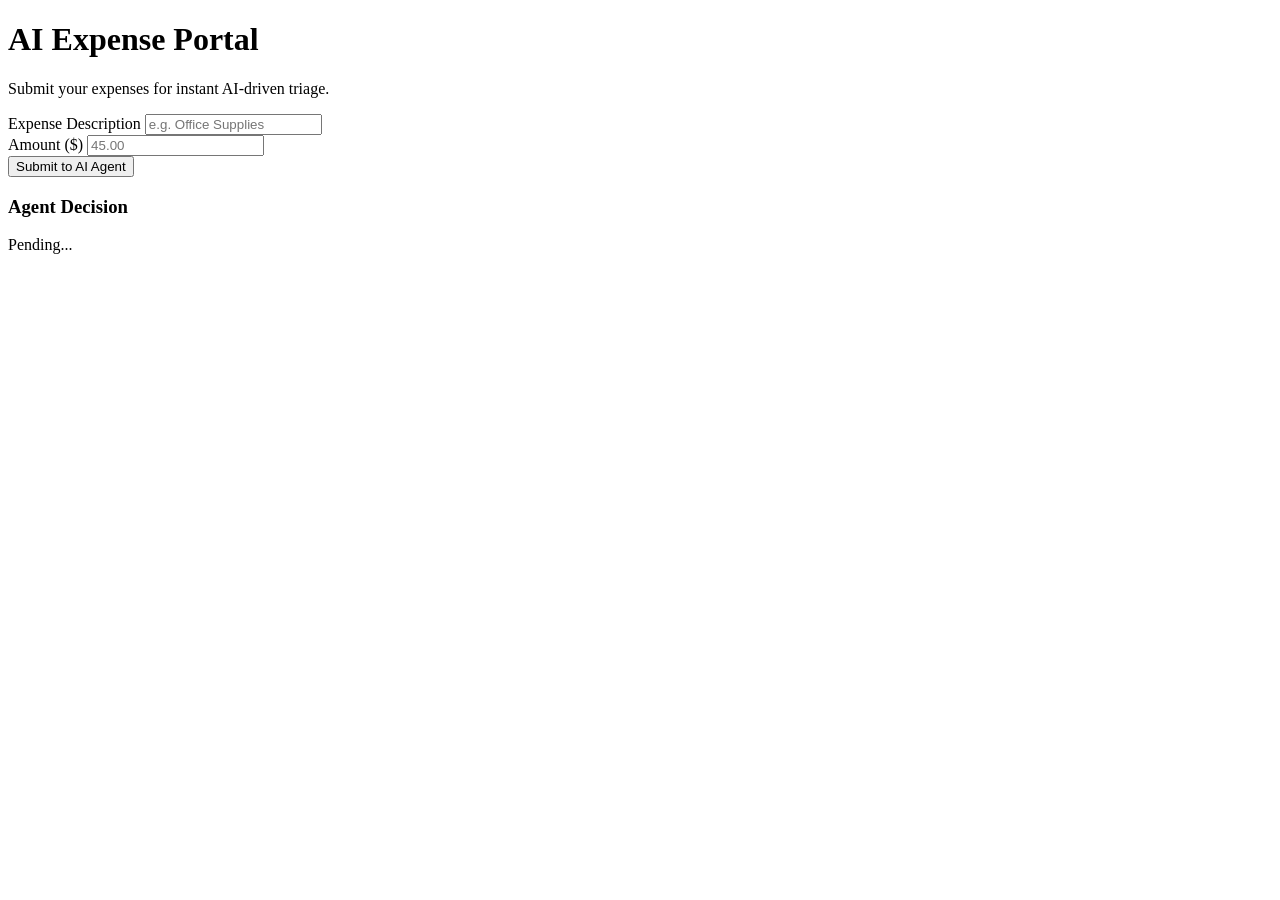
==== unit5_frontend.html @ 71bbbb65 "Add Unit 5 frontend HTML" ====
<!DOCTYPE html>
<html lang="en">
<head>
    <meta charset="UTF-8">
    <meta name="viewport" content="width=device-width, initial-scale=1.0">
    <title>AI Expense Portal</title>
    <link rel="stylesheet" href="unit5_frontend.css">
    <link href="https://fonts.googleapis.com/css2?family=Outfit:wght@300;400;600&display=swap" rel="stylesheet">
</head>
<body>
    <div class="background-orbs">
        <div class="orb orb-1"></div>
        <div class="orb orb-2"></div>
    </div>

    <div class="glass-container">
        <header>
            <h1>AI Expense Portal</h1>
            <p>Submit your expenses for instant AI-driven triage.</p>
        </header>

        <main>
            <form id="expense-form">
                <div class="input-group">
                    <label for="item">Expense Description</label>
                    <input type="text" id="item" placeholder="e.g. Office Supplies" required>
                </div>
                
                <div class="input-group">
                    <label for="amount">Amount ($)</label>
                    <input type="number" id="amount" placeholder="45.00" step="0.01" required>
                </div>

                <button type="submit" id="submit-btn">
                    <span>Submit to AI Agent</span>
                    <div class="loader" id="btn-loader"></div>
                </button>
            </form>

            <div id="result-box" class="hidden">
                <h3>Agent Decision</h3>
                <div class="status-badge" id="decision-status">Pending...</div>
                <p id="decision-message"></p>
            </div>
        </main>
    </div>

    <script src="unit5_frontend.js"></script>
</body>
</html>
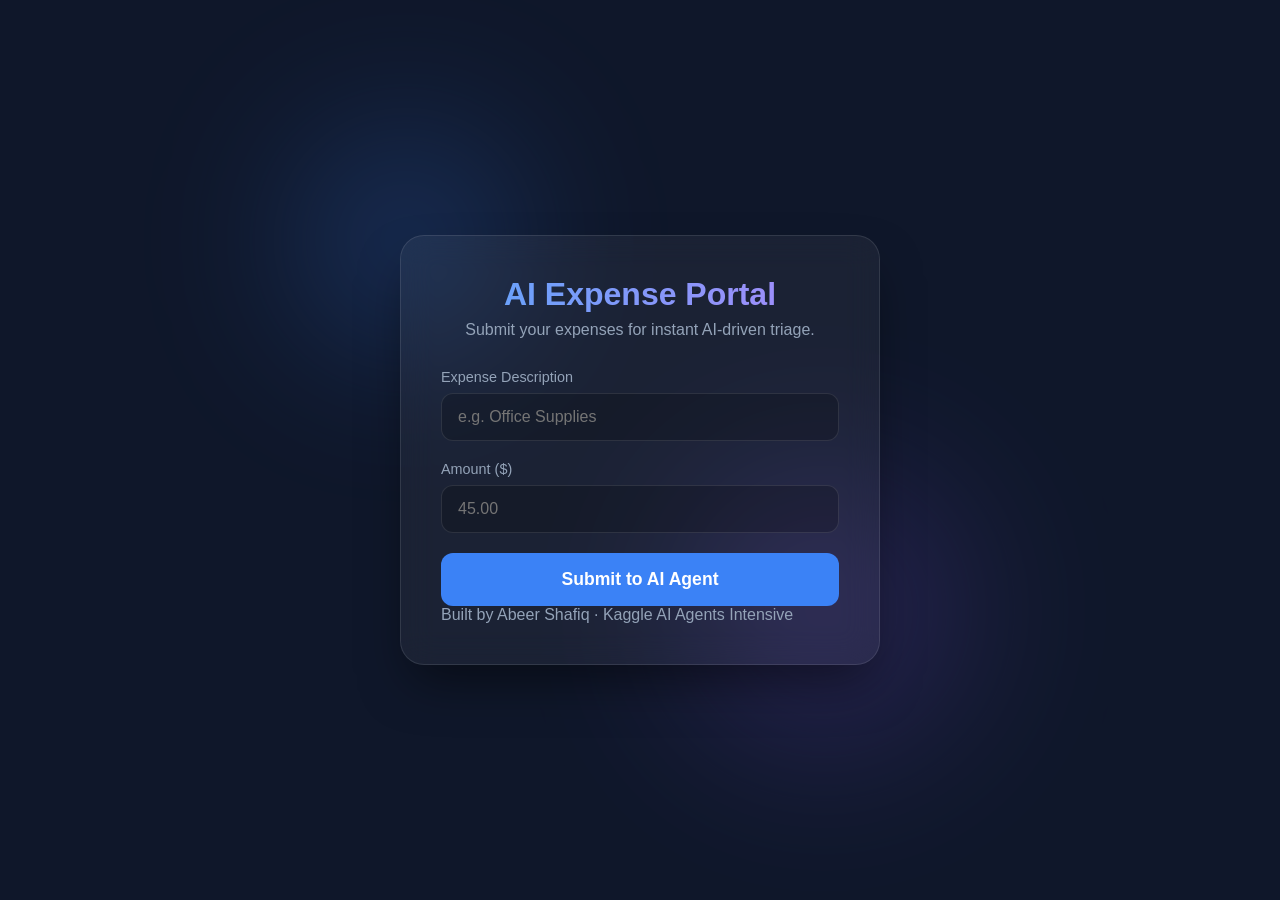
==== commit 084778de: "Add Abeer Shafiq credit to frontend" ====
--- a/unit5_frontend.html
+++ b/unit5_frontend.html
@@ -43,6 +43,10 @@
                 <p id="decision-message"></p>
             </div>
         </main>
+
+        <footer>
+            <p class="credit">Built by <span>Abeer Shafiq</span> · Kaggle AI Agents Intensive</p>
+        </footer>
     </div>
 
     <script src="unit5_frontend.js"></script>
--- a/unit5_frontend.css
+++ b/unit5_frontend.css
@@ -0,0 +1,216 @@
+:root {
+    --bg-color: #0f172a;
+    --glass-bg: rgba(255, 255, 255, 0.05);
+    --glass-border: rgba(255, 255, 255, 0.1);
+    --text-primary: #f8fafc;
+    --text-secondary: #94a3b8;
+    --accent-color: #3b82f6;
+    --accent-hover: #2563eb;
+    --success-color: #10b981;
+    --danger-color: #ef4444;
+}
+
+* {
+    box-sizing: border-box;
+    margin: 0;
+    padding: 0;
+    font-family: 'Outfit', sans-serif;
+}
+
+body {
+    background-color: var(--bg-color);
+    color: var(--text-primary);
+    min-height: 100vh;
+    display: flex;
+    justify-content: center;
+    align-items: center;
+    overflow: hidden;
+    position: relative;
+}
+
+.background-orbs {
+    position: absolute;
+    width: 100%;
+    height: 100%;
+    z-index: -1;
+    overflow: hidden;
+}
+
+.orb {
+    position: absolute;
+    border-radius: 50%;
+    filter: blur(80px);
+    opacity: 0.5;
+    animation: float 10s infinite alternate ease-in-out;
+}
+
+.orb-1 {
+    top: 10%;
+    left: 20%;
+    width: 300px;
+    height: 300px;
+    background: radial-gradient(circle, rgba(59,130,246,0.8) 0%, rgba(15,23,42,0) 70%);
+}
+
+.orb-2 {
+    bottom: 10%;
+    right: 20%;
+    width: 400px;
+    height: 400px;
+    background: radial-gradient(circle, rgba(139,92,246,0.6) 0%, rgba(15,23,42,0) 70%);
+    animation-delay: -5s;
+}
+
+@keyframes float {
+    0% { transform: translate(0, 0) scale(1); }
+    100% { transform: translate(30px, -50px) scale(1.1); }
+}
+
+.glass-container {
+    background: var(--glass-bg);
+    backdrop-filter: blur(16px);
+    -webkit-backdrop-filter: blur(16px);
+    border: 1px solid var(--glass-border);
+    border-radius: 24px;
+    padding: 40px;
+    width: 100%;
+    max-width: 480px;
+    box-shadow: 0 25px 50px -12px rgba(0, 0, 0, 0.5);
+    z-index: 1;
+}
+
+header {
+    text-align: center;
+    margin-bottom: 30px;
+}
+
+h1 {
+    font-weight: 600;
+    font-size: 2rem;
+    margin-bottom: 8px;
+    background: linear-gradient(to right, #60a5fa, #a78bfa);
+    -webkit-background-clip: text;
+    -webkit-text-fill-color: transparent;
+}
+
+p {
+    color: var(--text-secondary);
+    font-weight: 300;
+}
+
+.input-group {
+    margin-bottom: 20px;
+}
+
+label {
+    display: block;
+    margin-bottom: 8px;
+    font-size: 0.9rem;
+    color: var(--text-secondary);
+}
+
+input {
+    width: 100%;
+    padding: 14px 16px;
+    background: rgba(0, 0, 0, 0.2);
+    border: 1px solid var(--glass-border);
+    border-radius: 12px;
+    color: var(--text-primary);
+    font-size: 1rem;
+    outline: none;
+    transition: all 0.3s ease;
+}
+
+input:focus {
+    border-color: var(--accent-color);
+    box-shadow: 0 0 0 3px rgba(59, 130, 246, 0.2);
+}
+
+button {
+    width: 100%;
+    padding: 16px;
+    background: var(--accent-color);
+    color: white;
+    border: none;
+    border-radius: 12px;
+    font-size: 1.1rem;
+    font-weight: 600;
+    cursor: pointer;
+    transition: all 0.3s ease;
+    display: flex;
+    justify-content: center;
+    align-items: center;
+    gap: 10px;
+}
+
+button:hover {
+    background: var(--accent-hover);
+    transform: translateY(-2px);
+    box-shadow: 0 10px 20px -10px rgba(59, 130, 246, 0.5);
+}
+
+button:disabled {
+    opacity: 0.7;
+    cursor: not-allowed;
+    transform: none;
+}
+
+.loader {
+    display: none;
+    width: 20px;
+    height: 20px;
+    border: 3px solid rgba(255,255,255,0.3);
+    border-radius: 50%;
+    border-top-color: white;
+    animation: spin 1s ease-in-out infinite;
+}
+
+@keyframes spin {
+    to { transform: rotate(360deg); }
+}
+
+#result-box {
+    margin-top: 30px;
+    padding: 20px;
+    background: rgba(0, 0, 0, 0.3);
+    border-radius: 12px;
+    border: 1px solid var(--glass-border);
+    text-align: center;
+    animation: slideUp 0.4s cubic-bezier(0.16, 1, 0.3, 1);
+}
+
+@keyframes slideUp {
+    from { opacity: 0; transform: translateY(20px); }
+    to { opacity: 1; transform: translateY(0); }
+}
+
+.hidden {
+    display: none !important;
+}
+
+#result-box h3 {
+    margin-bottom: 12px;
+    font-size: 1.1rem;
+    color: var(--text-secondary);
+}
+
+.status-badge {
+    display: inline-block;
+    padding: 6px 16px;
+    border-radius: 20px;
+    font-weight: 600;
+    font-size: 0.9rem;
+    margin-bottom: 12px;
+}
+
+.status-approved {
+    background: rgba(16, 185, 129, 0.2);
+    color: var(--success-color);
+    border: 1px solid rgba(16, 185, 129, 0.3);
+}
+
+.status-rejected {
+    background: rgba(239, 68, 68, 0.2);
+    color: var(--danger-color);
+    border: 1px solid rgba(239, 68, 68, 0.3);
+}
